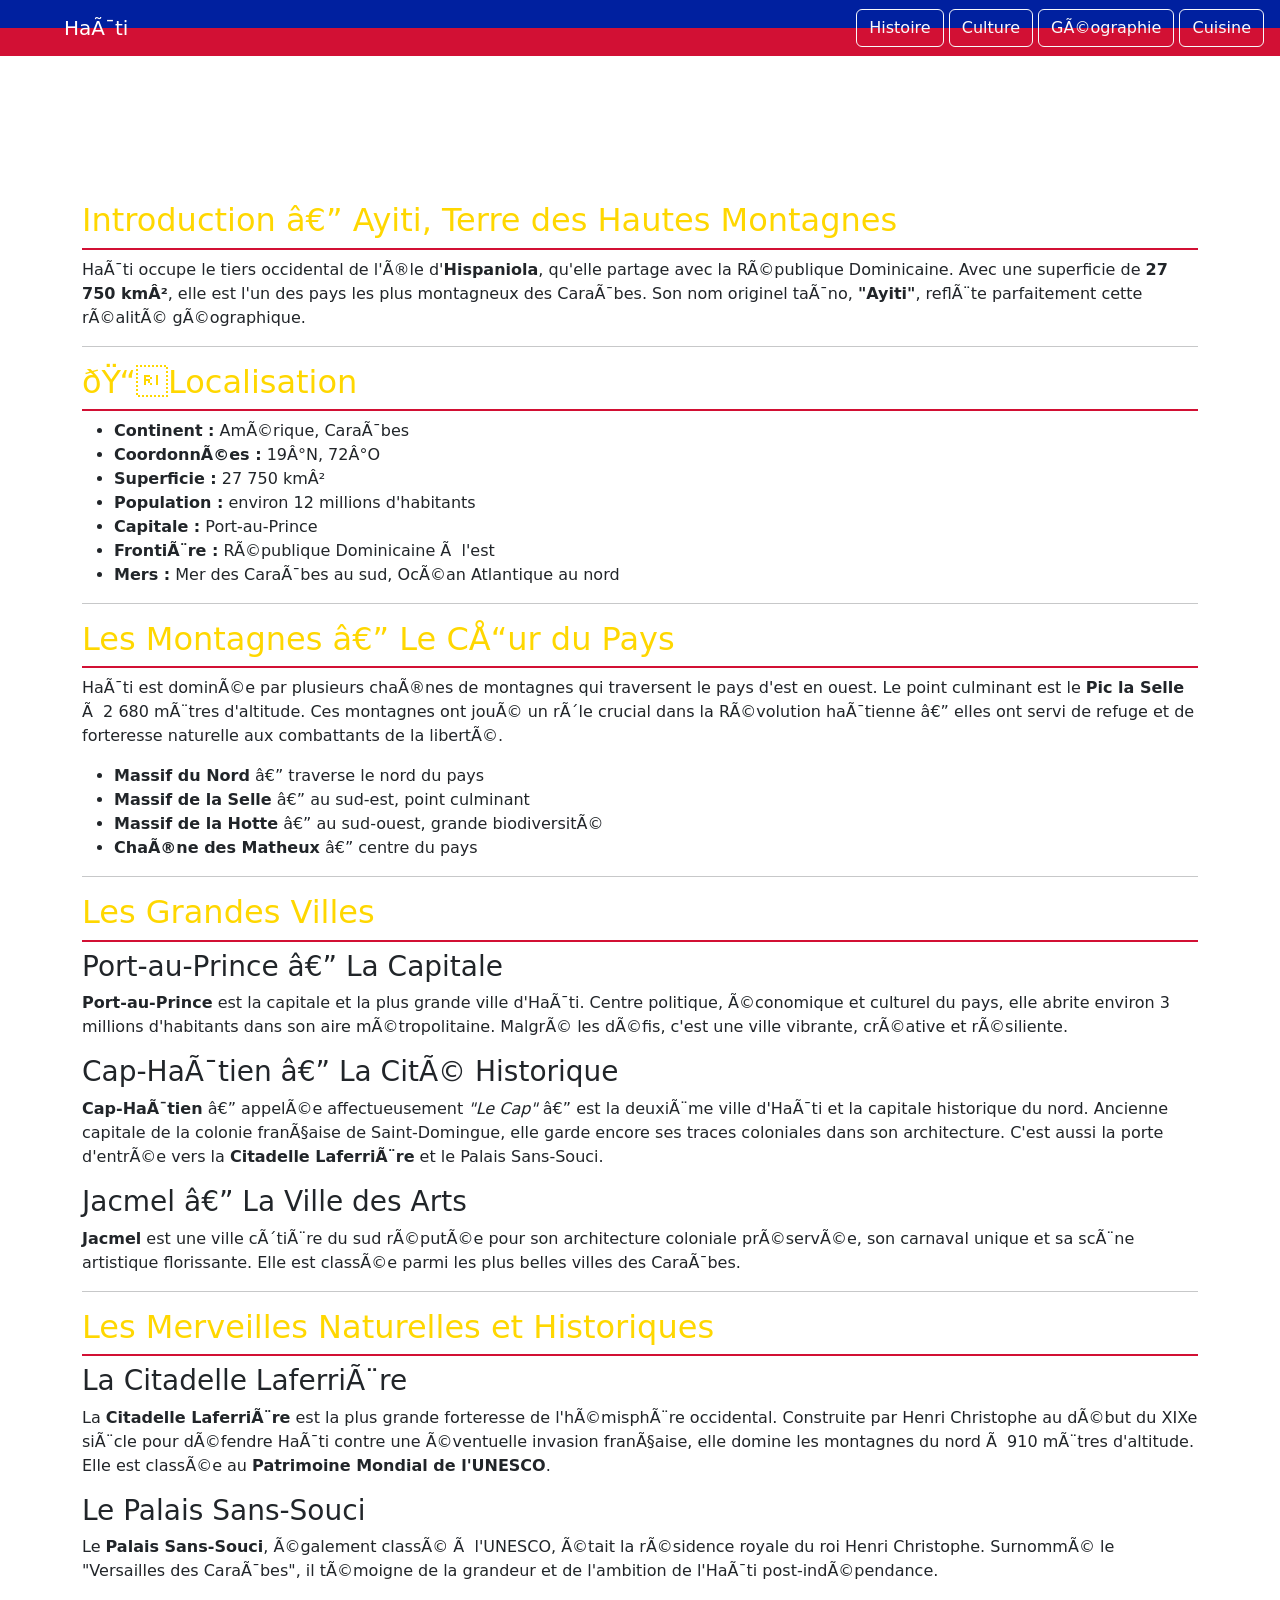
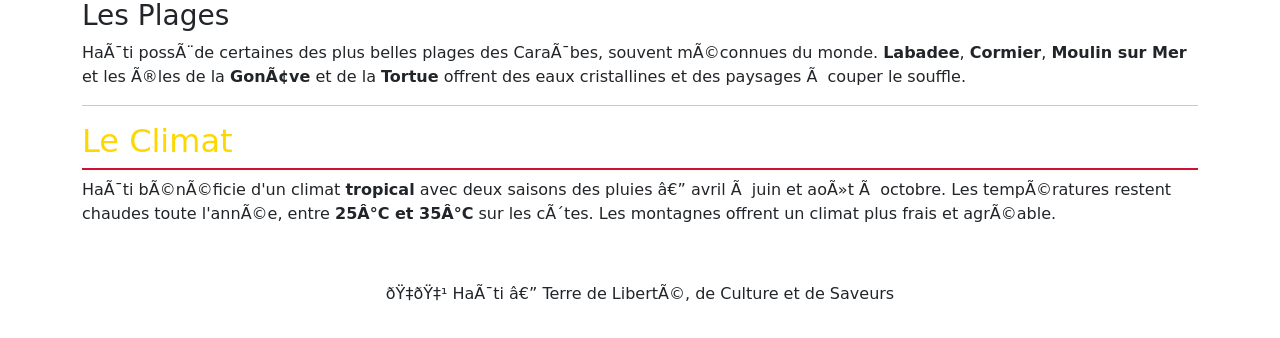
==== chimie.html @ 444a2207 "move files to root" ====
<!DOCTYPE html>
<html lang="fr">
    <head>
        <link href="https://cdn.jsdelivr.net/npm/bootstrap@5.3.8/dist/css/bootstrap.min.css" rel="stylesheet" integrity="sha384-sRIl4kxILFvY47J16cr9ZwB07vP4J8+LH7qKQnuqkuIAvNWLzeN8tE5YBujZqJLB" crossorigin="anonymous">
        <script src="https://cdn.jsdelivr.net/npm/bootstrap@5.3.8/dist/js/bootstrap.bundle.min.js" integrity="sha384-FKyoEForCGlyvwx9Hj09JcYn3nv7wiPVlz7YYwJrWVcXK/BmnVDxM+D2scQbITxI" crossorigin="anonymous"></script>
        <link href="styles.css" rel="stylesheet">
        <title>Haïti — Géographie</title>
    </head>
    <body>

        <!-- Navbar -->
        <nav class="navbar navbar-dark bg-dark px-3">
            <a class="navbar-brand d-flex align-items-center gap-2" href="index.html">
                <div class="drapeau"></div>
                Haïti
            </a>
            <div>
                <a class="btn btn-outline-light mr-2" href="index.html">Histoire</a>
                <a class="btn btn-outline-light mr-2" href="culture.html">Culture</a>
                <a class="btn btn-outline-light mr-2" href="geographie.html">Géographie</a>
                <a class="btn btn-outline-light" href="cuisine.html">Cuisine</a>
            </div>
        </nav>

        <!-- Header -->
        <div class="jumbotron text-center text-white mb-0">
            <h1 class="display-4">🗺️ Géographie d'Haïti</h1>
            <p class="lead">Terre des hautes montagnes, des plages et des merveilles naturelles</p>
        </div>

        <div class="container py-4">

            <!-- Introduction -->
            <h2>Introduction — Ayiti, Terre des Hautes Montagnes</h2>
            <p>Haïti occupe le tiers occidental de l'île d'<strong>Hispaniola</strong>, qu'elle partage avec la République Dominicaine. Avec une superficie de <strong>27 750 km²</strong>, elle est l'un des pays les plus montagneux des Caraïbes. Son nom originel taïno, <strong data-bs-toggle="tooltip" data-bs-placement="top" title="Nom taïno signifiant terre des hautes montagnes">"Ayiti"</strong>, reflète parfaitement cette réalité géographique.</p>
            <hr>

            <!-- Localisation -->
            <h2>📍Localisation</h2>
            <ul>
                <li><strong>Continent :</strong> Amérique, Caraïbes</li>
                <li><strong>Coordonnées :</strong> 19°N, 72°O</li>
                <li><strong>Superficie :</strong> 27 750 km²</li>
                <li><strong>Population :</strong> environ 12 millions d'habitants</li>
                <li><strong>Capitale :</strong> Port-au-Prince</li>
                <li><strong>Frontière :</strong> République Dominicaine à l'est</li>
                <li><strong>Mers :</strong> Mer des Caraïbes au sud, Océan Atlantique au nord</li>
            </ul>
            <hr>

            <!-- Montagnes -->
            <h2>Les Montagnes — Le Cœur du Pays</h2>
            <p>Haïti est dominée par plusieurs chaînes de montagnes qui traversent le pays d'est en ouest. Le point culminant est le <strong data-bs-toggle="tooltip" data-bs-placement="top" title="Point culminant d'Haïti à 2 680 mètres d'altitude">Pic la Selle</strong> à 2 680 mètres d'altitude. Ces montagnes ont joué un rôle crucial dans la Révolution haïtienne — elles ont servi de refuge et de forteresse naturelle aux combattants de la liberté.</p>

            <ul>
                <li><strong>Massif du Nord</strong> — traverse le nord du pays</li>
                <li><strong>Massif de la Selle</strong> — au sud-est, point culminant</li>
                <li><strong>Massif de la Hotte</strong> — au sud-ouest, grande biodiversité</li>
                <li><strong>Chaîne des Matheux</strong> — centre du pays</li>
            </ul>
            <hr>

            <!-- Villes -->
            <h2>Les Grandes Villes</h2>

            <h3>Port-au-Prince — La Capitale</h3>
            <p><strong>Port-au-Prince</strong> est la capitale et la plus grande ville d'Haïti. Centre politique, économique et culturel du pays, elle abrite environ 3 millions d'habitants dans son aire métropolitaine. Malgré les défis, c'est une ville vibrante, créative et résiliente.</p>

            <h3>Cap-Haïtien — La Cité Historique</h3>
            <p><strong>Cap-Haïtien</strong> — appelée affectueusement <em>"Le Cap"</em> — est la deuxième ville d'Haïti et la capitale historique du nord. Ancienne capitale de la colonie française de Saint-Domingue, elle garde encore ses traces coloniales dans son architecture. C'est aussi la porte d'entrée vers la <strong>Citadelle Laferrière</strong> et le Palais Sans-Souci.</p>

            <h3>Jacmel — La Ville des Arts</h3>
            <p><strong>Jacmel</strong> est une ville côtière du sud réputée pour son architecture coloniale préservée, son carnaval unique et sa scène artistique florissante. Elle est classée parmi les plus belles villes des Caraïbes.</p>
            <hr>

            <!-- Merveilles -->
            <h2>Les Merveilles Naturelles et Historiques</h2>

            <h3>La Citadelle Laferrière</h3>
            <p>La <strong>Citadelle Laferrière</strong> est la plus grande forteresse de l'hémisphère occidental. Construite par Henri Christophe au début du XIXe siècle pour défendre Haïti contre une éventuelle invasion française, elle domine les montagnes du nord à 910 mètres d'altitude. Elle est classée au <strong>Patrimoine Mondial de l'UNESCO</strong>.</p>

            <h3>Le Palais Sans-Souci</h3>
            <p>Le <strong>Palais Sans-Souci</strong>, également classé à l'UNESCO, était la résidence royale du roi Henri Christophe. Surnommé le "Versailles des Caraïbes", il témoigne de la grandeur et de l'ambition de l'Haïti post-indépendance.</p>

            <h3>Les Plages</h3>
            <p>Haïti possède certaines des plus belles plages des Caraïbes, souvent méconnues du monde. <strong>Labadee</strong>, <strong>Cormier</strong>, <strong>Moulin sur Mer</strong> et les îles de la <strong>Gonâve</strong> et de la <strong>Tortue</strong> offrent des eaux cristallines et des paysages à couper le souffle.</p>
            <hr>

            <!-- Climat -->
            <h2> Le Climat</h2>
            <p>Haïti bénéficie d'un climat <strong>tropical</strong> avec deux saisons des pluies — avril à juin et août à octobre. Les températures restent chaudes toute l'année, entre <strong>25°C et 35°C</strong> sur les côtes. Les montagnes offrent un climat plus frais et agréable.</p>

        </div>

        <!-- Footer -->
        <footer class="text-center py-3">
            <p>🇭🇹 Haïti — Terre de Liberté, de Culture et de Saveurs</p>
        </footer>

        <script>
            var tooltips = document.querySelectorAll('[data-bs-toggle="tooltip"]');
            tooltips.forEach(function(el) {
                new bootstrap.Tooltip(el);
            });
        </script>

    </body>
</html>
---- styles.css ----
.drapeau {
    width: 40px;
    height: 25px;
    background: linear-gradient(
        to bottom,
        #00209F 50%,
        #D21034 50%
    );
    border-radius: 3px;
}
nav.navbar {
    background: linear-gradient(
        to bottom,
        #00209F 50%,
        #D21034 50%
    ) !important;
}


h2 {
    border-bottom: 2px solid #D21034;
    padding-bottom: 8px;
    color: #ffd700;
}
.card {
    background-color: rgba(255, 255, 255, 0.05);
    color: white;
    transition: transform 0.3s;
}

.card:hover {
    transform: translateY(-5px);
    border-color: #ffd700 !important;
}

.card-title {
    color: #ffd700;
}

.card-hero {
    position: relative;
    overflow: hidden;
    min-height: 220px;
    border-radius: 10px;
    background-size: cover;
    background-position: center top;
    border: 2px solid #D21034;
}

.card-overlay {
    position: absolute;
    bottom: 0;
    width: 100%;
    padding: 15px;
    background: linear-gradient(
        to top,
        rgba(0,0,0,0.9) 0%,
        transparent 100%
    );
    color: white;
}

.card-overlay h5 {
    color: #ffd700;
    font-weight: bold;
}

.card-hero:hover {
    transform: translateY(-5px);
    transition: transform 0.3s;
    border-color: #ffd700;
}
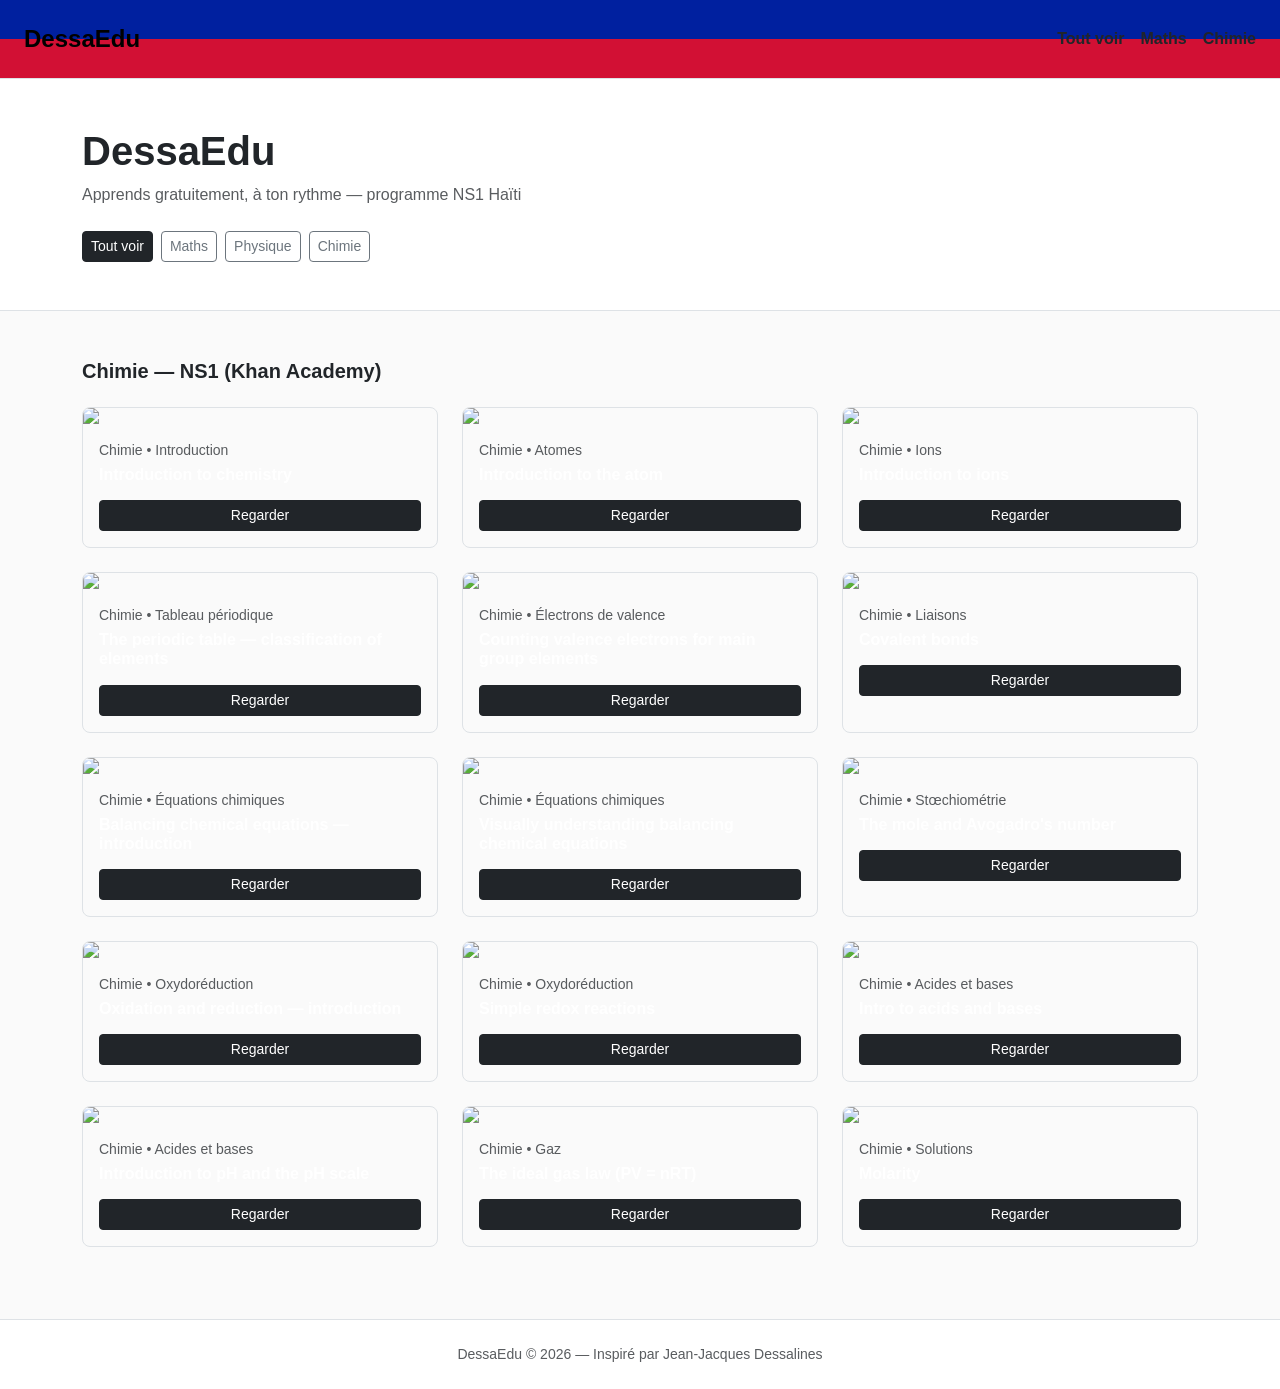
==== commit c2810ae4: "DessaEdu first commit" ====
--- a/chimie.html
+++ b/chimie.html
@@ -1,108 +1,242 @@
 <!DOCTYPE html>
 <html lang="fr">
-    <head>
-        <link href="https://cdn.jsdelivr.net/npm/bootstrap@5.3.8/dist/css/bootstrap.min.css" rel="stylesheet" integrity="sha384-sRIl4kxILFvY47J16cr9ZwB07vP4J8+LH7qKQnuqkuIAvNWLzeN8tE5YBujZqJLB" crossorigin="anonymous">
-        <script src="https://cdn.jsdelivr.net/npm/bootstrap@5.3.8/dist/js/bootstrap.bundle.min.js" integrity="sha384-FKyoEForCGlyvwx9Hj09JcYn3nv7wiPVlz7YYwJrWVcXK/BmnVDxM+D2scQbITxI" crossorigin="anonymous"></script>
-        <link href="styles.css" rel="stylesheet">
-        <title>Haïti — Géographie</title>
-    </head>
-    <body>
-
-        <!-- Navbar -->
-        <nav class="navbar navbar-dark bg-dark px-3">
-            <a class="navbar-brand d-flex align-items-center gap-2" href="index.html">
-                <div class="drapeau"></div>
-                Haïti
-            </a>
-            <div>
-                <a class="btn btn-outline-light mr-2" href="index.html">Histoire</a>
-                <a class="btn btn-outline-light mr-2" href="culture.html">Culture</a>
-                <a class="btn btn-outline-light mr-2" href="geographie.html">Géographie</a>
-                <a class="btn btn-outline-light" href="cuisine.html">Cuisine</a>
-            </div>
-        </nav>
-
-        <!-- Header -->
-        <div class="jumbotron text-center text-white mb-0">
-            <h1 class="display-4">🗺️ Géographie d'Haïti</h1>
-            <p class="lead">Terre des hautes montagnes, des plages et des merveilles naturelles</p>
+<head>
+    <meta charset="UTF-8">
+    <meta name="viewport" content="width=device-width, initial-scale=1.0">
+    <link href="https://cdn.jsdelivr.net/npm/bootstrap@5.3.8/dist/css/bootstrap.min.css" rel="stylesheet">
+    <script src="https://cdn.jsdelivr.net/npm/bootstrap@5.3.8/dist/js/bootstrap.bundle.min.js"></script>
+    <link href="styles.css" rel="stylesheet">
+    <title>DessaEdu - Chimie</title>
+</head>
+<body style="background:#fafafa; font-family: 'Segoe UI', sans-serif;">
+
+    <!-- Navbar -->
+    <nav class="navbar navbar-light bg-white border-bottom px-4 py-3">
+        <a class="navbar-brand fw-bold fs-4" href="index.html">DessaEdu</a>
+        <div class="d-flex gap-3">
+            <a href="index.html" class="text-dark text-decoration-none fw-semibold">Tout voir</a>
+            <a href="math.html" class="text-dark text-decoration-none fw-semibold">Maths</a>
+            <a href="chemistry.html" class="text-dark text-decoration-none fw-semibold">Chimie</a>
         </div>
-
-        <div class="container py-4">
-
-            <!-- Introduction -->
-            <h2>Introduction — Ayiti, Terre des Hautes Montagnes</h2>
-            <p>Haïti occupe le tiers occidental de l'île d'<strong>Hispaniola</strong>, qu'elle partage avec la République Dominicaine. Avec une superficie de <strong>27 750 km²</strong>, elle est l'un des pays les plus montagneux des Caraïbes. Son nom originel taïno, <strong data-bs-toggle="tooltip" data-bs-placement="top" title="Nom taïno signifiant terre des hautes montagnes">"Ayiti"</strong>, reflète parfaitement cette réalité géographique.</p>
-            <hr>
-
-            <!-- Localisation -->
-            <h2>📍Localisation</h2>
-            <ul>
-                <li><strong>Continent :</strong> Amérique, Caraïbes</li>
-                <li><strong>Coordonnées :</strong> 19°N, 72°O</li>
-                <li><strong>Superficie :</strong> 27 750 km²</li>
-                <li><strong>Population :</strong> environ 12 millions d'habitants</li>
-                <li><strong>Capitale :</strong> Port-au-Prince</li>
-                <li><strong>Frontière :</strong> République Dominicaine à l'est</li>
-                <li><strong>Mers :</strong> Mer des Caraïbes au sud, Océan Atlantique au nord</li>
-            </ul>
-            <hr>
-
-            <!-- Montagnes -->
-            <h2>Les Montagnes — Le Cœur du Pays</h2>
-            <p>Haïti est dominée par plusieurs chaînes de montagnes qui traversent le pays d'est en ouest. Le point culminant est le <strong data-bs-toggle="tooltip" data-bs-placement="top" title="Point culminant d'Haïti à 2 680 mètres d'altitude">Pic la Selle</strong> à 2 680 mètres d'altitude. Ces montagnes ont joué un rôle crucial dans la Révolution haïtienne — elles ont servi de refuge et de forteresse naturelle aux combattants de la liberté.</p>
-
-            <ul>
-                <li><strong>Massif du Nord</strong> — traverse le nord du pays</li>
-                <li><strong>Massif de la Selle</strong> — au sud-est, point culminant</li>
-                <li><strong>Massif de la Hotte</strong> — au sud-ouest, grande biodiversité</li>
-                <li><strong>Chaîne des Matheux</strong> — centre du pays</li>
-            </ul>
-            <hr>
-
-            <!-- Villes -->
-            <h2>Les Grandes Villes</h2>
-
-            <h3>Port-au-Prince — La Capitale</h3>
-            <p><strong>Port-au-Prince</strong> est la capitale et la plus grande ville d'Haïti. Centre politique, économique et culturel du pays, elle abrite environ 3 millions d'habitants dans son aire métropolitaine. Malgré les défis, c'est une ville vibrante, créative et résiliente.</p>
-
-            <h3>Cap-Haïtien — La Cité Historique</h3>
-            <p><strong>Cap-Haïtien</strong> — appelée affectueusement <em>"Le Cap"</em> — est la deuxième ville d'Haïti et la capitale historique du nord. Ancienne capitale de la colonie française de Saint-Domingue, elle garde encore ses traces coloniales dans son architecture. C'est aussi la porte d'entrée vers la <strong>Citadelle Laferrière</strong> et le Palais Sans-Souci.</p>
-
-            <h3>Jacmel — La Ville des Arts</h3>
-            <p><strong>Jacmel</strong> est une ville côtière du sud réputée pour son architecture coloniale préservée, son carnaval unique et sa scène artistique florissante. Elle est classée parmi les plus belles villes des Caraïbes.</p>
-            <hr>
-
-            <!-- Merveilles -->
-            <h2>Les Merveilles Naturelles et Historiques</h2>
-
-            <h3>La Citadelle Laferrière</h3>
-            <p>La <strong>Citadelle Laferrière</strong> est la plus grande forteresse de l'hémisphère occidental. Construite par Henri Christophe au début du XIXe siècle pour défendre Haïti contre une éventuelle invasion française, elle domine les montagnes du nord à 910 mètres d'altitude. Elle est classée au <strong>Patrimoine Mondial de l'UNESCO</strong>.</p>
-
-            <h3>Le Palais Sans-Souci</h3>
-            <p>Le <strong>Palais Sans-Souci</strong>, également classé à l'UNESCO, était la résidence royale du roi Henri Christophe. Surnommé le "Versailles des Caraïbes", il témoigne de la grandeur et de l'ambition de l'Haïti post-indépendance.</p>
-
-            <h3>Les Plages</h3>
-            <p>Haïti possède certaines des plus belles plages des Caraïbes, souvent méconnues du monde. <strong>Labadee</strong>, <strong>Cormier</strong>, <strong>Moulin sur Mer</strong> et les îles de la <strong>Gonâve</strong> et de la <strong>Tortue</strong> offrent des eaux cristallines et des paysages à couper le souffle.</p>
-            <hr>
-
-            <!-- Climat -->
-            <h2> Le Climat</h2>
-            <p>Haïti bénéficie d'un climat <strong>tropical</strong> avec deux saisons des pluies — avril à juin et août à octobre. Les températures restent chaudes toute l'année, entre <strong>25°C et 35°C</strong> sur les côtes. Les montagnes offrent un climat plus frais et agréable.</p>
-
+    </nav>
+
+    <!-- Hero -->
+    <div class="border-bottom bg-white px-4 py-5">
+        <div class="container">
+            <h1 class="fw-bold mb-2">DessaEdu</h1>
+            <p class="text-muted mb-4">Apprends gratuitement, à ton rythme — programme NS1 Haïti</p>
+            <div class="d-flex gap-2 flex-wrap">
+                <button onclick="filtrer('tous')" class="btn btn-dark btn-sm">Tout voir</button>
+                <button onclick="filtrer('maths')" class="btn btn-outline-secondary btn-sm">Maths</button>
+                <button onclick="filtrer('physique')" class="btn btn-outline-secondary btn-sm">Physique</button>
+                <button onclick="filtrer('chimie')" class="btn btn-outline-secondary btn-sm">Chimie</button>
+            </div>
         </div>
-
-        <!-- Footer -->
-        <footer class="text-center py-3">
-            <p>🇭🇹 Haïti — Terre de Liberté, de Culture et de Saveurs</p>
-        </footer>
-
-        <script>
-            var tooltips = document.querySelectorAll('[data-bs-toggle="tooltip"]');
-            tooltips.forEach(function(el) {
-                new bootstrap.Tooltip(el);
+    </div>
+
+    <!-- Grille vidéos -->
+    <!-- SECTION CHIMIE — 15 vidéos Khan Academy (anglais) -->
+    <div class="container my-5">
+        <h5 class="fw-bold mb-4" id="titre-section">Chimie — NS1 (Khan Academy)</h5>
+        <div class="row" id="grille-videos">
+
+            <div class="col-md-4 mb-4 video-card" data-matiere="chimie">
+                <div class="card border h-100" style="border-radius:8px;">
+                    <img src="https://img.youtube.com/vi/Rd4a1X3B61w/hqdefault.jpg" class="card-img-top" style="border-radius:8px 8px 0 0;">
+                    <div class="card-body">
+                        <p class="text-muted small mb-1">Chimie • Introduction</p>
+                        <h6 class="fw-bold">Introduction to chemistry</h6>
+                        <a href="https://www.youtube.com/watch?v=Rd4a1X3B61w" target="_blank" class="btn btn-dark btn-sm mt-2 w-100">Regarder</a>
+                    </div>
+                </div>
+            </div>
+
+            <div class="col-md-4 mb-4 video-card" data-matiere="chimie">
+                <div class="card border h-100" style="border-radius:8px;">
+                    <img src="https://img.youtube.com/vi/1xSQlwWGT8M/hqdefault.jpg" class="card-img-top" style="border-radius:8px 8px 0 0;">
+                    <div class="card-body">
+                        <p class="text-muted small mb-1">Chimie • Atomes</p>
+                        <h6 class="fw-bold">Introduction to the atom</h6>
+                        <a href="https://www.youtube.com/watch?v=1xSQlwWGT8M" target="_blank" class="btn btn-dark btn-sm mt-2 w-100">Regarder</a>
+                    </div>
+                </div>
+            </div>
+
+            <div class="col-md-4 mb-4 video-card" data-matiere="chimie">
+                <div class="card border h-100" style="border-radius:8px;">
+                    <img src="https://img.youtube.com/vi/zTUnjPALX_U/hqdefault.jpg" class="card-img-top" style="border-radius:8px 8px 0 0;">
+                    <div class="card-body">
+                        <p class="text-muted small mb-1">Chimie • Ions</p>
+                        <h6 class="fw-bold">Introduction to ions</h6>
+                        <a href="https://www.youtube.com/watch?v=zTUnjPALX_U" target="_blank" class="btn btn-dark btn-sm mt-2 w-100">Regarder</a>
+                    </div>
+                </div>
+            </div>
+
+            <div class="col-md-4 mb-4 video-card" data-matiere="chimie">
+                <div class="card border h-100" style="border-radius:8px;">
+                    <img src="https://img.youtube.com/vi/t_f8bB1kf6M/hqdefault.jpg" class="card-img-top" style="border-radius:8px 8px 0 0;">
+                    <div class="card-body">
+                        <p class="text-muted small mb-1">Chimie • Tableau périodique</p>
+                        <h6 class="fw-bold">The periodic table — classification of elements</h6>
+                        <a href="https://www.youtube.com/watch?v=t_f8bB1kf6M" target="_blank" class="btn btn-dark btn-sm mt-2 w-100">Regarder</a>
+                    </div>
+                </div>
+            </div>
+
+            <div class="col-md-4 mb-4 video-card" data-matiere="chimie">
+                <div class="card border h-100" style="border-radius:8px;">
+                    <img src="https://img.youtube.com/vi/akm5H2JsccI/hqdefault.jpg" class="card-img-top" style="border-radius:8px 8px 0 0;">
+                    <div class="card-body">
+                        <p class="text-muted small mb-1">Chimie • Électrons de valence</p>
+                        <h6 class="fw-bold">Counting valence electrons for main group elements</h6>
+                        <a href="https://www.youtube.com/watch?v=akm5H2JsccI" target="_blank" class="btn btn-dark btn-sm mt-2 w-100">Regarder</a>
+                    </div>
+                </div>
+            </div>
+
+            <div class="col-md-4 mb-4 video-card" data-matiere="chimie">
+                <div class="card border h-100" style="border-radius:8px;">
+                    <img src="https://img.youtube.com/vi/kS5iU4v0QZk/hqdefault.jpg" class="card-img-top" style="border-radius:8px 8px 0 0;">
+                    <div class="card-body">
+                        <p class="text-muted small mb-1">Chimie • Liaisons</p>
+                        <h6 class="fw-bold">Covalent bonds</h6>
+                        <a href="https://www.youtube.com/watch?v=kS5iU4v0QZk" target="_blank" class="btn btn-dark btn-sm mt-2 w-100">Regarder</a>
+                    </div>
+                </div>
+            </div>
+
+            <div class="col-md-4 mb-4 video-card" data-matiere="chimie">
+                <div class="card border h-100" style="border-radius:8px;">
+                    <img src="https://img.youtube.com/vi/TUuABq95BBM/hqdefault.jpg" class="card-img-top" style="border-radius:8px 8px 0 0;">
+                    <div class="card-body">
+                        <p class="text-muted small mb-1">Chimie • Équations chimiques</p>
+                        <h6 class="fw-bold">Balancing chemical equations — introduction</h6>
+                        <a href="https://www.youtube.com/watch?v=TUuABq95BBM" target="_blank" class="btn btn-dark btn-sm mt-2 w-100">Regarder</a>
+                    </div>
+                </div>
+            </div>
+
+            <div class="col-md-4 mb-4 video-card" data-matiere="chimie">
+                <div class="card border h-100" style="border-radius:8px;">
+                    <img src="https://img.youtube.com/vi/HbIdp5DURJA/hqdefault.jpg" class="card-img-top" style="border-radius:8px 8px 0 0;">
+                    <div class="card-body">
+                        <p class="text-muted small mb-1">Chimie • Équations chimiques</p>
+                        <h6 class="fw-bold">Visually understanding balancing chemical equations</h6>
+                        <a href="https://www.youtube.com/watch?v=HbIdp5DURJA" target="_blank" class="btn btn-dark btn-sm mt-2 w-100">Regarder</a>
+                    </div>
+                </div>
+            </div>
+
+            <div class="col-md-4 mb-4 video-card" data-matiere="chimie">
+                <div class="card border h-100" style="border-radius:8px;">
+                    <img src="https://img.youtube.com/vi/_Su9Fij7TMQ/hqdefault.jpg" class="card-img-top" style="border-radius:8px 8px 0 0;">
+                    <div class="card-body">
+                        <p class="text-muted small mb-1">Chimie • Stœchiométrie</p>
+                        <h6 class="fw-bold">The mole and Avogadro's number</h6>
+                        <a href="https://www.youtube.com/watch?v=_Su9Fij7TMQ" target="_blank" class="btn btn-dark btn-sm mt-2 w-100">Regarder</a>
+                    </div>
+                </div>
+            </div>
+
+            <div class="col-md-4 mb-4 video-card" data-matiere="chimie">
+                <div class="card border h-100" style="border-radius:8px;">
+                    <img src="https://img.youtube.com/vi/DvYs1HILq1g/hqdefault.jpg" class="card-img-top" style="border-radius:8px 8px 0 0;">
+                    <div class="card-body">
+                        <p class="text-muted small mb-1">Chimie • Oxydoréduction</p>
+                        <h6 class="fw-bold">Oxidation and reduction — introduction</h6>
+                        <a href="https://www.youtube.com/watch?v=DvYs1HILq1g" target="_blank" class="btn btn-dark btn-sm mt-2 w-100">Regarder</a>
+                    </div>
+                </div>
+            </div>
+
+            <div class="col-md-4 mb-4 video-card" data-matiere="chimie">
+                <div class="card border h-100" style="border-radius:8px;">
+                    <img src="https://img.youtube.com/vi/JH4tn5dyXyE/hqdefault.jpg" class="card-img-top" style="border-radius:8px 8px 0 0;">
+                    <div class="card-body">
+                        <p class="text-muted small mb-1">Chimie • Oxydoréduction</p>
+                        <h6 class="fw-bold">Simple redox reactions</h6>
+                        <a href="https://www.youtube.com/watch?v=JH4tn5dyXyE" target="_blank" class="btn btn-dark btn-sm mt-2 w-100">Regarder</a>
+                    </div>
+                </div>
+            </div>
+
+            <div class="col-md-4 mb-4 video-card" data-matiere="chimie">
+                <div class="card border h-100" style="border-radius:8px;">
+                    <img src="https://img.youtube.com/vi/ja7p_tzTTEA/hqdefault.jpg" class="card-img-top" style="border-radius:8px 8px 0 0;">
+                    <div class="card-body">
+                        <p class="text-muted small mb-1">Chimie • Acides et bases</p>
+                        <h6 class="fw-bold">Intro to acids and bases</h6>
+                        <a href="https://www.youtube.com/watch?v=ja7p_tzTTEA" target="_blank" class="btn btn-dark btn-sm mt-2 w-100">Regarder</a>
+                    </div>
+                </div>
+            </div>
+
+            <div class="col-md-4 mb-4 video-card" data-matiere="chimie">
+                <div class="card border h-100" style="border-radius:8px;">
+                    <img src="https://img.youtube.com/vi/gjKmQ501sAg/hqdefault.jpg" class="card-img-top" style="border-radius:8px 8px 0 0;">
+                    <div class="card-body">
+                        <p class="text-muted small mb-1">Chimie • Acides et bases</p>
+                        <h6 class="fw-bold">Introduction to pH and the pH scale</h6>
+                        <a href="https://www.youtube.com/watch?v=gjKmQ501sAg" target="_blank" class="btn btn-dark btn-sm mt-2 w-100">Regarder</a>
+                    </div>
+                </div>
+            </div>
+
+            <div class="col-md-4 mb-4 video-card" data-matiere="chimie">
+                <div class="card border h-100" style="border-radius:8px;">
+                    <img src="https://img.youtube.com/vi/qObcdZj8YTM/hqdefault.jpg" class="card-img-top" style="border-radius:8px 8px 0 0;">
+                    <div class="card-body">
+                        <p class="text-muted small mb-1">Chimie • Gaz</p>
+                        <h6 class="fw-bold">The ideal gas law (PV = nRT)</h6>
+                        <a href="https://www.youtube.com/watch?v=qObcdZj8YTM" target="_blank" class="btn btn-dark btn-sm mt-2 w-100">Regarder</a>
+                    </div>
+                </div>
+            </div>
+
+            <div class="col-md-4 mb-4 video-card" data-matiere="chimie">
+                <div class="card border h-100" style="border-radius:8px;">
+                    <img src="https://img.youtube.com/vi/L-Uhyjt8t10/hqdefault.jpg" class="card-img-top" style="border-radius:8px 8px 0 0;">
+                    <div class="card-body">
+                        <p class="text-muted small mb-1">Chimie • Solutions</p>
+                        <h6 class="fw-bold">Molarity</h6>
+                        <a href="https://www.youtube.com/watch?v=L-Uhyjt8t10" target="_blank" class="btn btn-dark btn-sm mt-2 w-100">Regarder</a>
+                    </div>
+                </div>
+            </div>
+
+        </div>
+    </div>
+
+    <!-- Footer -->
+    <footer class="border-top bg-white text-center py-4">
+        <p class="text-muted small mb-0">DessaEdu &copy; 2026 — Inspiré par Jean-Jacques Dessalines</p>
+    </footer>
+
+    <script>
+        function filtrer(matiere) {
+            const cards = document.querySelectorAll('.video-card');
+            const titre = document.getElementById('titre-section');
+            const noms = {
+                'tous': 'Toutes les leçons',
+                'maths': 'Mathématiques',
+                'physique': 'Physique',
+                'chimie': 'Chimie',
+                'francais': 'Français',
+                'histoire': 'Histoire'
+            };
+            if (titre) {
+                titre.textContent = noms[matiere] || 'Toutes les leçons';
+            }
+            cards.forEach(function(card) {
+                if (matiere === 'tous' || card.dataset.matiere === matiere) {
+                    card.style.display = 'block';
+                } else {
+                    card.style.display = 'none';
+                }
             });
-        </script>
-
-    </body>
-</html>
+        }
+    </script>
+
+</body>
+</html>
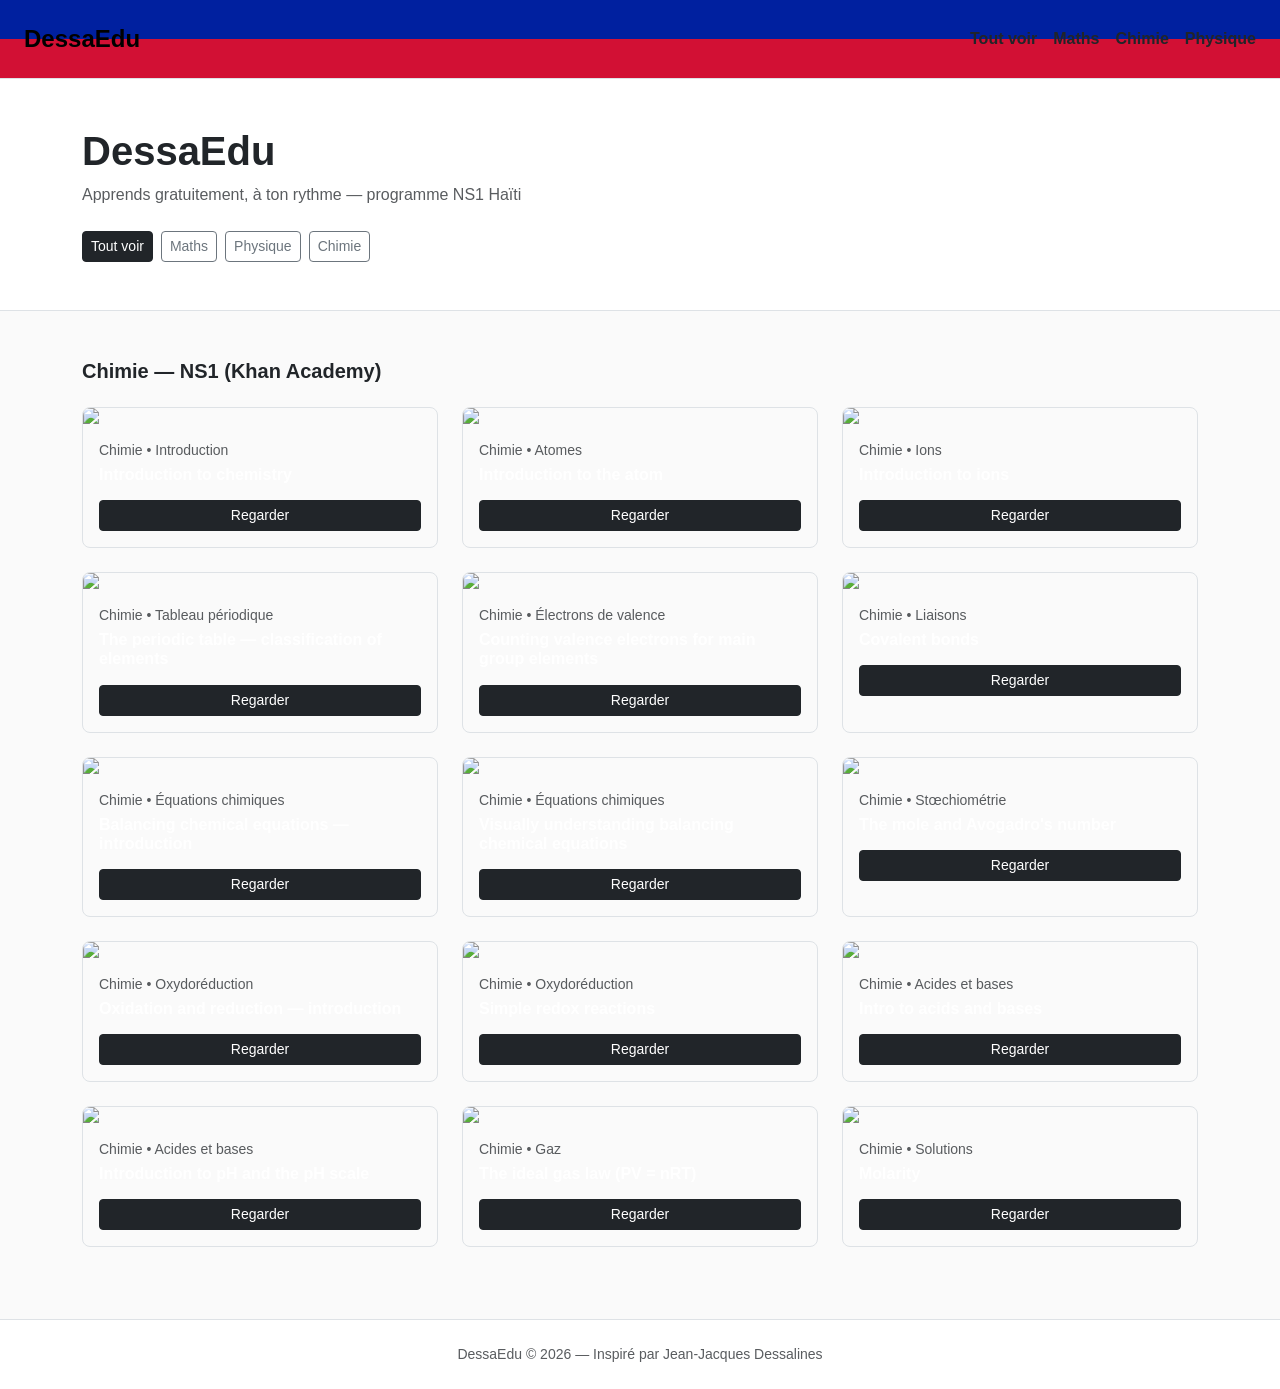
==== commit 6d19a7bd: "DessaEdu first commit" ====
--- a/chimie.html
+++ b/chimie.html
@@ -16,7 +16,8 @@
         <div class="d-flex gap-3">
             <a href="index.html" class="text-dark text-decoration-none fw-semibold">Tout voir</a>
             <a href="math.html" class="text-dark text-decoration-none fw-semibold">Maths</a>
-            <a href="chemistry.html" class="text-dark text-decoration-none fw-semibold">Chimie</a>
+            <a href="chimie.html" class="text-dark text-decoration-none fw-semibold">Chimie</a>
+            <a href="physics.html" class="text-dark text-decoration-none fw-semibold">Physique</a>
         </div>
     </nav>
 
@@ -26,10 +27,10 @@
             <h1 class="fw-bold mb-2">DessaEdu</h1>
             <p class="text-muted mb-4">Apprends gratuitement, à ton rythme — programme NS1 Haïti</p>
             <div class="d-flex gap-2 flex-wrap">
-                <button onclick="filtrer('tous')" class="btn btn-dark btn-sm">Tout voir</button>
-                <button onclick="filtrer('maths')" class="btn btn-outline-secondary btn-sm">Maths</button>
-                <button onclick="filtrer('physique')" class="btn btn-outline-secondary btn-sm">Physique</button>
-                <button onclick="filtrer('chimie')" class="btn btn-outline-secondary btn-sm">Chimie</button>
+                <a href="index.html" class="btn btn-dark btn-sm">Tout voir</a>
+                <a href="math.html" class="btn btn-outline-secondary btn-sm">Maths</a>
+                <a href="physics.html" class="btn btn-outline-secondary btn-sm">Physique</a>
+                <a href="chimie.html" class="btn btn-outline-secondary btn-sm">Chimie</a>
             </div>
         </div>
     </div>
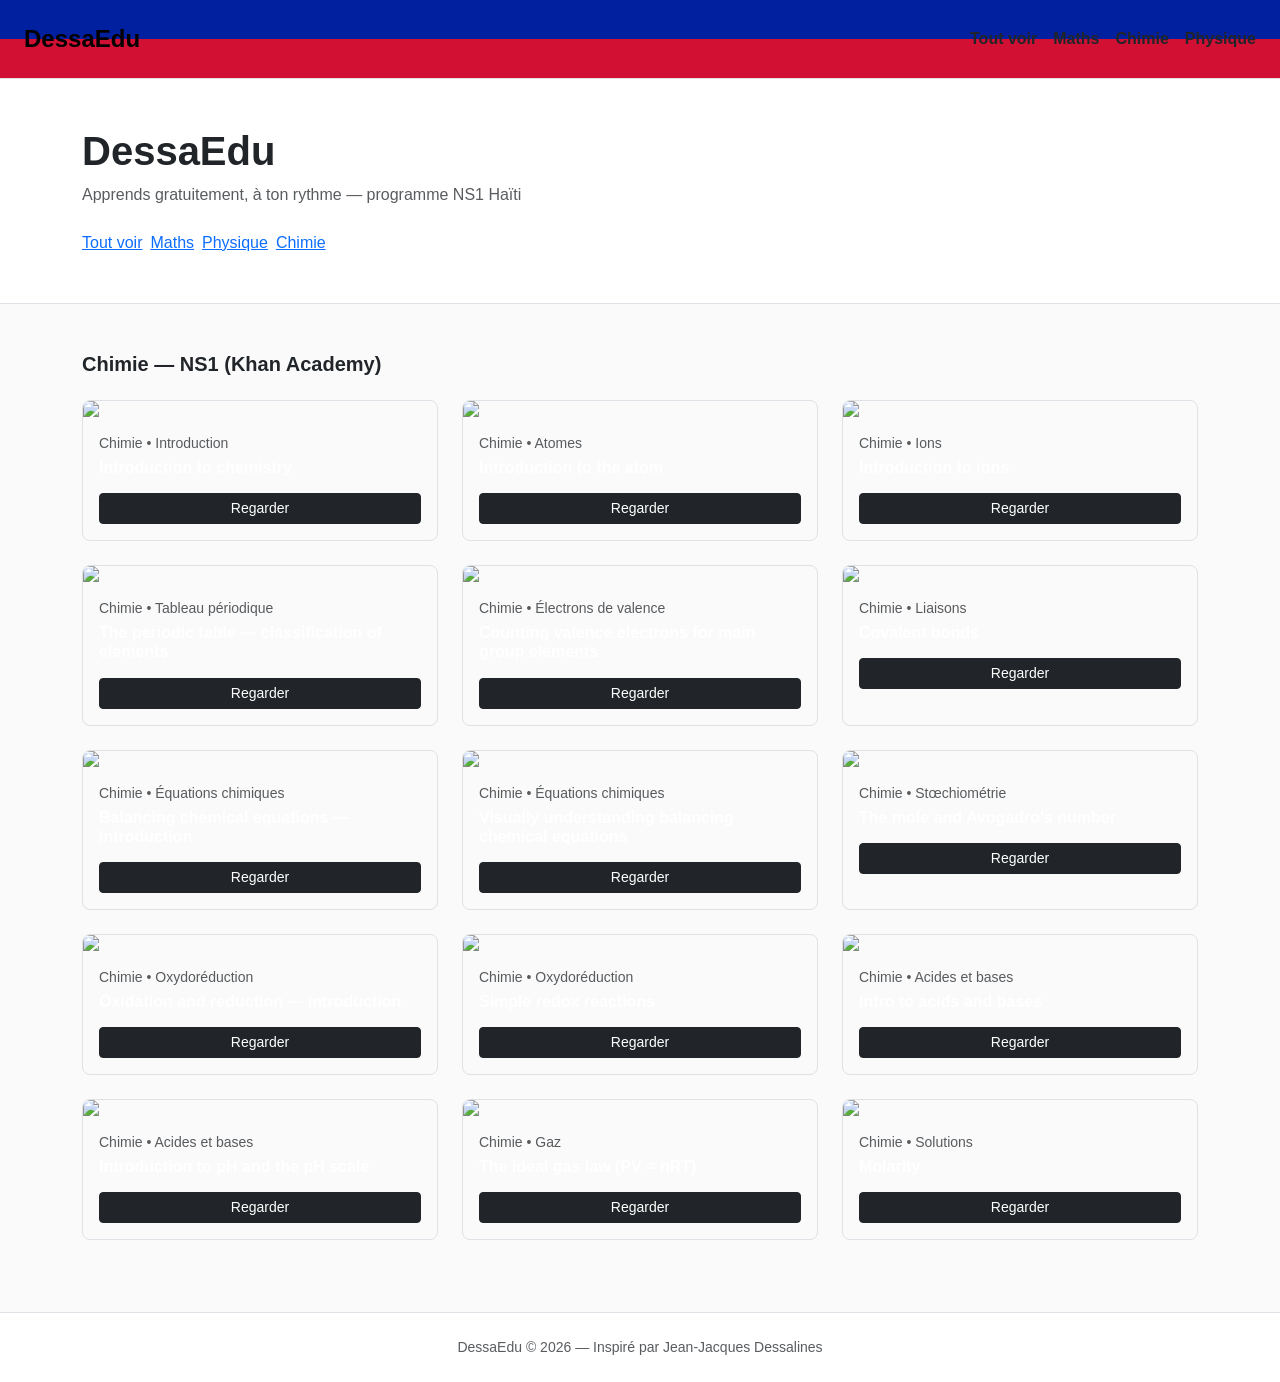
==== commit 9997ec0c: "DessaEdu first commit" ====
--- a/chimie.html
+++ b/chimie.html
@@ -27,10 +27,10 @@
             <h1 class="fw-bold mb-2">DessaEdu</h1>
             <p class="text-muted mb-4">Apprends gratuitement, à ton rythme — programme NS1 Haïti</p>
             <div class="d-flex gap-2 flex-wrap">
-                <a href="index.html" class="btn btn-dark btn-sm">Tout voir</a>
-                <a href="math.html" class="btn btn-outline-secondary btn-sm">Maths</a>
-                <a href="physics.html" class="btn btn-outline-secondary btn-sm">Physique</a>
-                <a href="chimie.html" class="btn btn-outline-secondary btn-sm">Chimie</a>
+                <a href="index.html" class="section-title">Tout voir</a>
+                <a href="math.html" class="section-title">Maths</a>
+                <a href="physics.html" class="section-title">Physique</a>
+                <a href="chimie.html" class="section-title">Chimie</a>
             </div>
         </div>
     </div>
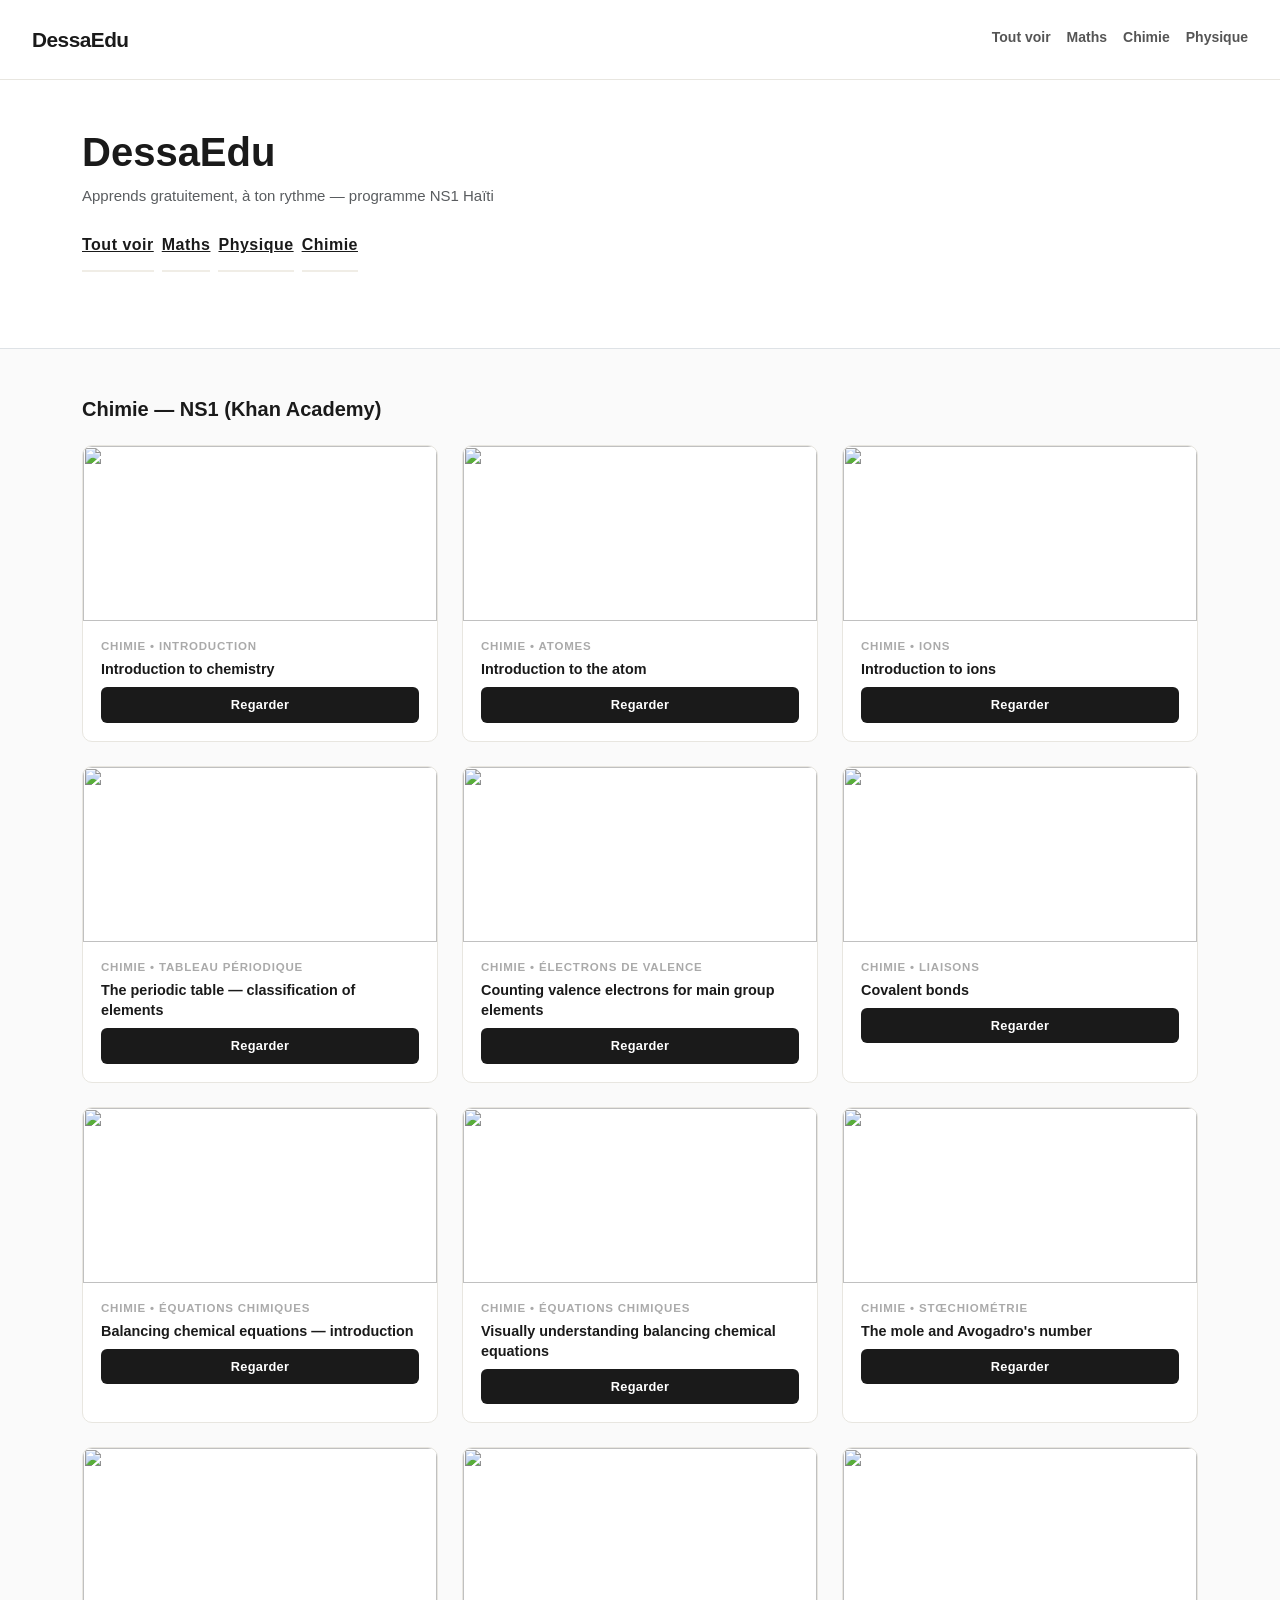
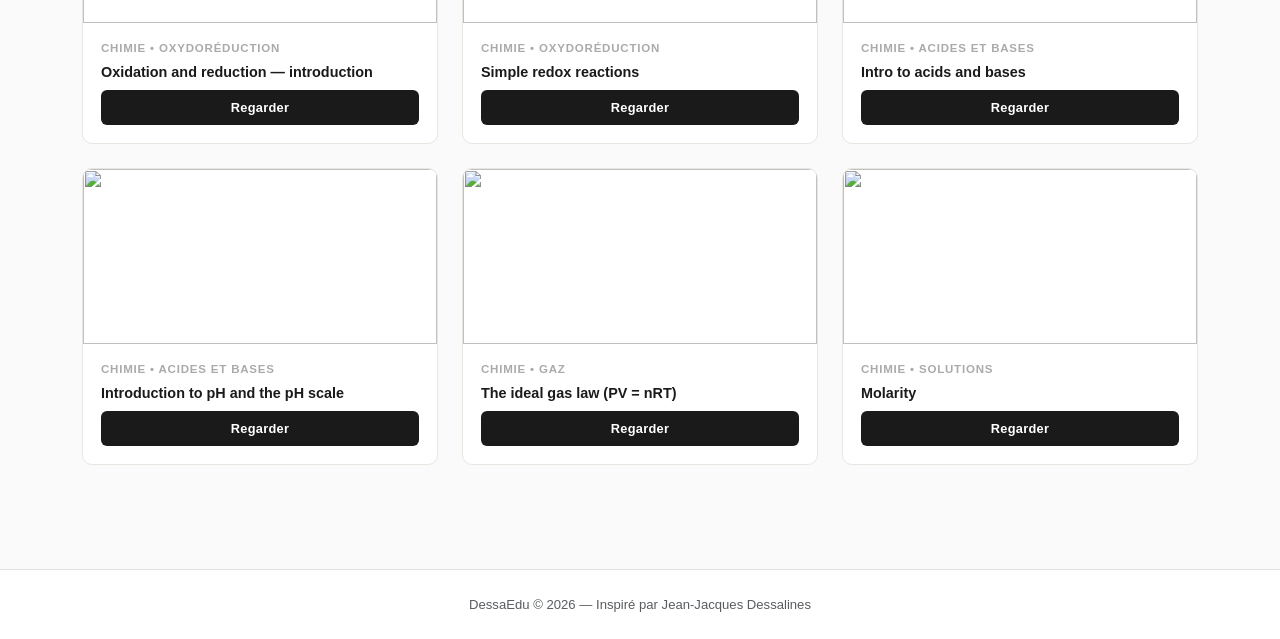
==== commit d47c6844: "DessaEdu first commit" ====
--- a/chimie.html
+++ b/chimie.html
@@ -6,7 +6,7 @@
     <link href="https://cdn.jsdelivr.net/npm/bootstrap@5.3.8/dist/css/bootstrap.min.css" rel="stylesheet">
     <script src="https://cdn.jsdelivr.net/npm/bootstrap@5.3.8/dist/js/bootstrap.bundle.min.js"></script>
     <link href="styles.css" rel="stylesheet">
-    <title>DessaEdu - Chimie</title>
+    <title>Dessa-Edu - Chimie</title>
 </head>
 <body style="background:#fafafa; font-family: 'Segoe UI', sans-serif;">
 
--- a/styles.css
+++ b/styles.css
@@ -1,72 +1,341 @@
-.drapeau {
-    width: 40px;
-    height: 25px;
-    background: linear-gradient(
-        to bottom,
-        #00209F 50%,
-        #D21034 50%
-    );
-    border-radius: 3px;
-}
-nav.navbar {
-    background: linear-gradient(
-        to bottom,
-        #00209F 50%,
-        #D21034 50%
-    ) !important;
-}
-
-
-h2 {
-    border-bottom: 2px solid #D21034;
-    padding-bottom: 8px;
-    color: #ffd700;
-}
-.card {
-    background-color: rgba(255, 255, 255, 0.05);
-    color: white;
-    transition: transform 0.3s;
-}
-
-.card:hover {
-    transform: translateY(-5px);
-    border-color: #ffd700 !important;
-}
-
-.card-title {
-    color: #ffd700;
-}
-
-.card-hero {
-    position: relative;
+
+/* =====================
+   RESET & BASE
+===================== */
+*, *::before, *::after {
+    box-sizing: border-box;
+    margin: 0;
+    padding: 0;
+}
+
+body {
+    background: #f7f6f3;
+    font-family: 'Segoe UI', system-ui, sans-serif;
+    color: #1a1a1a;
+    font-size: 15px;
+    line-height: 1.6;
+}
+
+/* =====================
+   NAVBAR
+===================== */
+.navbar {
+    background: #fff !important;
+    border-bottom: 1px solid #e8e6e0 !important;
+    padding: 18px 32px !important;
+    position: sticky;
+    top: 0;
+    z-index: 100;
+}
+
+.navbar-brand {
+    font-size: 1.3rem !important;
+    font-weight: 800 !important;
+    letter-spacing: -0.5px;
+    color: #1a1a1a !important;
+}
+
+.navbar .nav-link,
+.navbar a.text-dark {
+    font-size: 0.875rem;
+    font-weight: 600;
+    color: #555 !important;
+    text-decoration: none;
+    padding-bottom: 2px;
+    border-bottom: 2px solid transparent;
+    transition: color 0.2s, border-color 0.2s;
+}
+
+.navbar a.text-dark:hover {
+    color: #1a1a1a !important;
+    border-bottom-color: #f5c518;
+}
+
+/* =====================
+   HERO
+===================== */
+.hero {
+    background: #fff;
+    border-bottom: 1px solid #e8e6e0;
+    padding: 56px 0 40px 0;
+}
+
+.hero h1 {
+    font-size: 2.2rem;
+    font-weight: 800;
+    letter-spacing: -1px;
+    color: #1a1a1a;
+    margin-bottom: 8px;
+}
+
+.hero p {
+    color: #888;
+    font-size: 0.95rem;
+    margin-bottom: 28px;
+}
+
+/* Boutons de filtre */
+.filter-btn {
+    font-size: 0.8rem;
+    font-weight: 600;
+    padding: 7px 18px;
+    border-radius: 999px;
+    border: 1.5px solid #ddd;
+    background: #fff;
+    color: #555;
+    text-decoration: none;
+    transition: all 0.18s;
+    cursor: pointer;
+}
+
+.filter-btn:hover {
+    border-color: #1a1a1a;
+    color: #1a1a1a;
+    background: #fff;
+}
+
+.filter-btn.active,
+.filter-btn-dark {
+    background: #1a1a1a;
+    color: #fff !important;
+    border-color: #1a1a1a;
+}
+
+/* =====================
+   SECTION TITRE
+===================== */
+.section-title {
+    font-size: 1rem;
+    font-weight: 700;
+    letter-spacing: 0.5px;
+    color: #1a1a1a;
+    margin-bottom: 28px;
+    padding-bottom: 12px;
+    border-bottom: 2px solid #f0ede6;
+}
+
+/* =====================
+   CARDS VIDÉO
+===================== */
+.video-card .card {
+    border: 1px solid #e8e6e0 !important;
+    border-radius: 10px !important;
+    background: #fff;
+    transition: transform 0.18s, box-shadow 0.18s;
     overflow: hidden;
-    min-height: 220px;
-    border-radius: 10px;
-    background-size: cover;
-    background-position: center top;
-    border: 2px solid #D21034;
-}
-
-.card-overlay {
-    position: absolute;
-    bottom: 0;
+}
+
+.video-card .card:hover {
+    transform: translateY(-4px);
+    box-shadow: 0 8px 24px rgba(0,0,0,0.08);
+    border-color: #d0cdc6 !important;
+}
+
+.video-card .card-img-top {
+    border-radius: 0 !important;
     width: 100%;
-    padding: 15px;
-    background: linear-gradient(
-        to top,
-        rgba(0,0,0,0.9) 0%,
-        transparent 100%
-    );
-    color: white;
-}
-
-.card-overlay h5 {
-    color: #ffd700;
-    font-weight: bold;
-}
-
-.card-hero:hover {
-    transform: translateY(-5px);
-    transition: transform 0.3s;
-    border-color: #ffd700;
-}
+    height: 175px;
+    object-fit: cover;
+    display: block;
+}
+
+.video-card .card-body {
+    padding: 16px 18px 18px;
+}
+
+.video-card .card-body .text-muted {
+    font-size: 0.72rem;
+    font-weight: 600;
+    letter-spacing: 0.8px;
+    text-transform: uppercase;
+    color: #aaa !important;
+    margin-bottom: 5px;
+}
+
+.video-card .card-body h6 {
+    font-size: 0.9rem;
+    font-weight: 700;
+    color: #1a1a1a;
+    line-height: 1.4;
+    margin-bottom: 0;
+}
+
+/* Bouton Regarder */
+.video-card .btn-dark {
+    background: #1a1a1a !important;
+    border: none !important;
+    border-radius: 6px !important;
+    font-size: 0.8rem !important;
+    font-weight: 600 !important;
+    padding: 8px 0 !important;
+    letter-spacing: 0.3px;
+    transition: background 0.18s, opacity 0.18s;
+}
+
+.video-card .btn-dark:hover {
+    background: #333 !important;
+    opacity: 0.92;
+}
+
+/* =====================
+   FOOTER
+===================== */
+footer {
+    background: #111;
+    color: #fff;
+    padding: 60px 0 30px 0;
+    margin-top: 80px;
+}
+
+.footer-brand {
+    font-size: 1.3rem;
+    font-weight: 800;
+    letter-spacing: -0.5px;
+    color: #fff;
+    margin-bottom: 10px;
+}
+
+.footer-accent-bar {
+    width: 36px;
+    height: 3px;
+    background: #f5c518;
+    border-radius: 2px;
+    margin-bottom: 14px;
+}
+
+.footer-desc {
+    color: #888;
+    font-size: 0.85rem;
+    line-height: 1.7;
+}
+
+.footer-heading {
+    font-size: 0.7rem;
+    font-weight: 700;
+    letter-spacing: 1.2px;
+    text-transform: uppercase;
+    color: #f5c518;
+    margin-bottom: 16px;
+}
+
+.footer-links {
+    list-style: none;
+    padding: 0;
+    margin: 0;
+}
+
+.footer-links li {
+    margin-bottom: 10px;
+}
+
+.footer-links a {
+    color: #888;
+    font-size: 0.85rem;
+    text-decoration: none;
+    transition: color 0.18s;
+}
+
+.footer-links a:hover {
+    color: #fff;
+}
+
+.footer-creator-item {
+    display: flex;
+    align-items: center;
+    gap: 10px;
+    margin-bottom: 12px;
+}
+
+.footer-creator-icon {
+    background: #1e1e1e;
+    border: 1px solid #2e2e2e;
+    width: 30px;
+    height: 30px;
+    border-radius: 50%;
+    display: flex;
+    align-items: center;
+    justify-content: center;
+    font-size: 0.85rem;
+    flex-shrink: 0;
+}
+
+.footer-creator-item span:last-child {
+    color: #888;
+    font-size: 0.85rem;
+}
+
+.footer-project-text {
+    color: #888;
+    font-size: 0.85rem;
+    line-height: 1.7;
+    margin-bottom: 14px;
+}
+
+.footer-project-text a {
+    color: #fff;
+    font-weight: 600;
+    text-decoration: none;
+    border-bottom: 1px solid #f5c518;
+}
+
+.footer-badge {
+    display: inline-block;
+    background: #f5c518;
+    color: #111;
+    font-size: 0.68rem;
+    font-weight: 800;
+    letter-spacing: 1px;
+    text-transform: uppercase;
+    padding: 6px 14px;
+    border-radius: 4px;
+}
+
+.footer-bottom {
+    border-top: 1px solid #1e1e1e;
+    padding-top: 24px;
+    display: flex;
+    flex-wrap: wrap;
+    justify-content: space-between;
+    align-items: center;
+    gap: 12px;
+    margin-top: 48px;
+}
+
+.footer-bottom p {
+    color: #444;
+    font-size: 0.78rem;
+    margin: 0;
+}
+
+.footer-bottom a {
+    color: #888;
+    text-decoration: none;
+    border-bottom: 1px solid #2e2e2e;
+    transition: color 0.18s;
+}
+
+.footer-bottom a:hover {
+    color: #fff;
+}
+
+/* =====================
+   RESPONSIVE
+===================== */
+@media (max-width: 768px) {
+    .hero h1 {
+        font-size: 1.6rem;
+    }
+
+    .navbar {
+        padding: 14px 20px !important;
+    }
+
+    footer {
+        padding: 40px 0 24px 0;
+    }
+
+    .footer-bottom {
+        flex-direction: column;
+        text-align: center;
+    }
+}
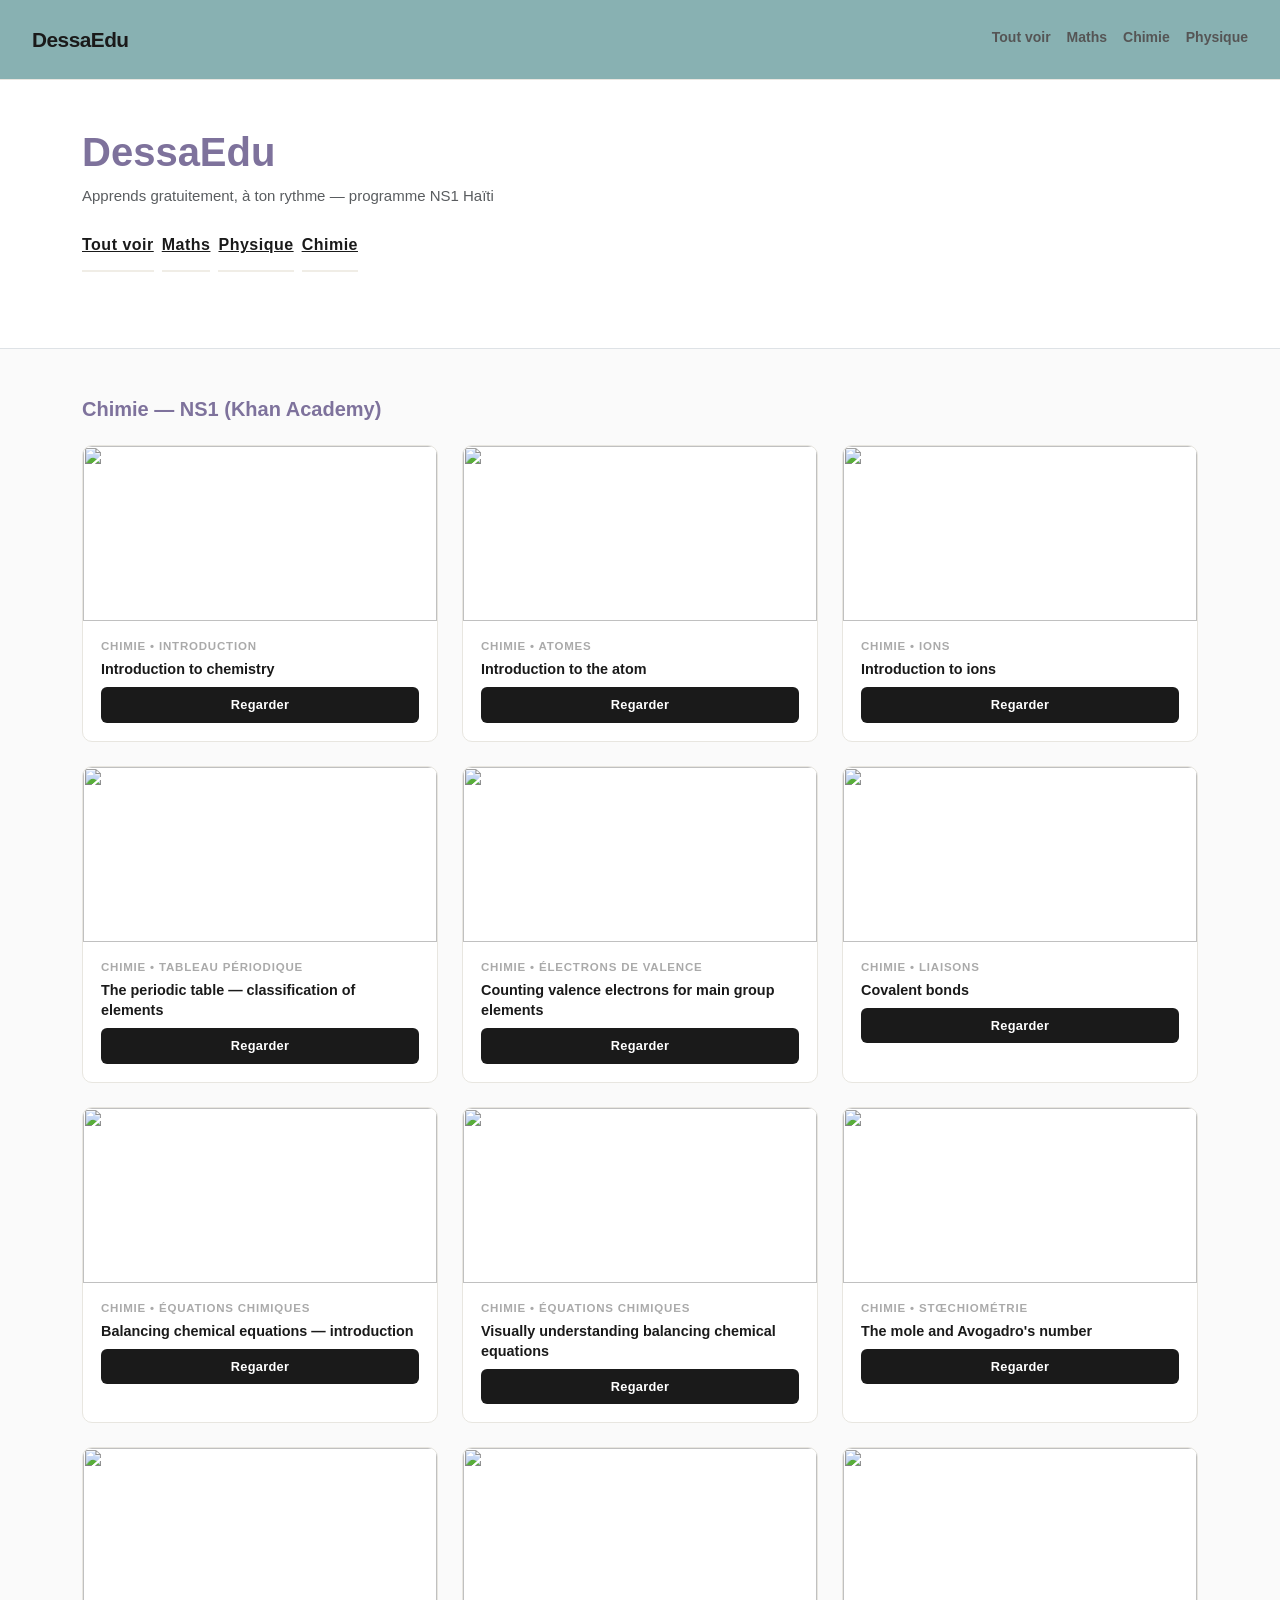
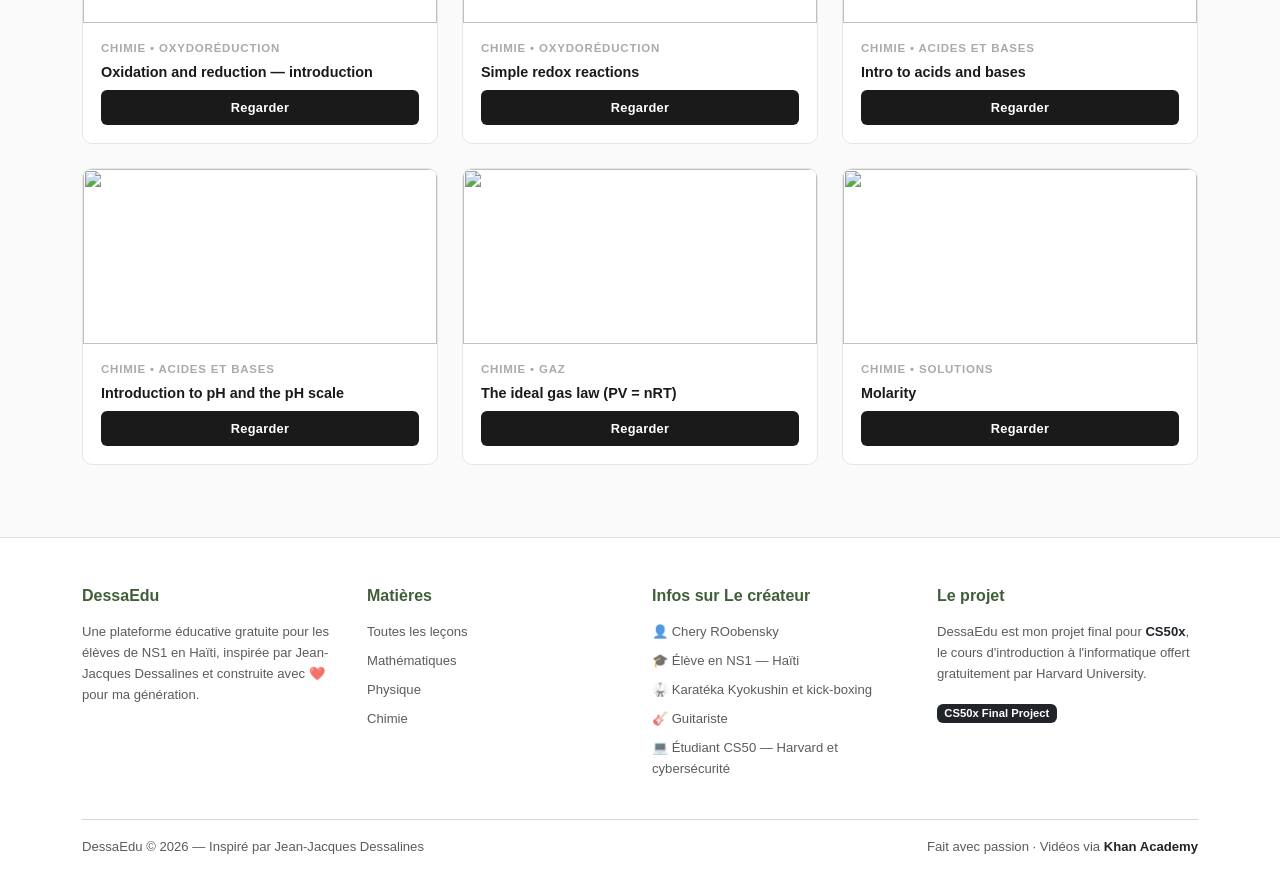
==== commit 83e218ed: "DessaEdu first commit" ====
--- a/chimie.html
+++ b/chimie.html
@@ -209,11 +209,71 @@
         </div>
     </div>
 
-    <!-- Footer -->
-    <footer class="border-top bg-white text-center py-4">
-        <p class="text-muted small mb-0">DessaEdu &copy; 2026 — Inspiré par Jean-Jacques Dessalines</p>
-    </footer>
-
+   <footer class="bg-white border-top pt-5 pb-4 mt-5">
+    <div class="container">
+        <div class="row g-4 mb-4">
+
+            <!-- Col 1 : À propos -->
+            <div class="col-md-3">
+                <h6 class="fw-bold mb-3">DessaEdu</h6>
+                <p class="text-muted small">
+                    Une plateforme éducative gratuite pour les élèves de NS1 en Haïti, 
+                    inspirée par Jean-Jacques Dessalines et construite avec ❤️ pour ma génération.
+                </p>
+            </div>
+
+            <!-- Col 2 : Matières -->
+            <div class="col-md-3">
+                <h6 class="fw-bold mb-3">Matières</h6>
+                <ul class="list-unstyled small">
+                    <li class="mb-2"><a href="index.html" class="text-muted text-decoration-none">Toutes les leçons</a></li>
+                    <li class="mb-2"><a href="math.html" class="text-muted text-decoration-none">Mathématiques</a></li>
+                    <li class="mb-2"><a href="physics.html" class="text-muted text-decoration-none">Physique</a></li>
+                    <li class="mb-2"><a href="chimie.html" class="text-muted text-decoration-none">Chimie</a></li>
+                </ul>
+            </div>
+
+            <!-- Col 3 : Le créateur -->
+            <div class="col-md-3">
+                <h6 class="fw-bold mb-3" >Infos sur Le créateur</h6>
+                <ul class="list-unstyled small text-muted">
+                    <li class="mb-2">👤 Chery ROobensky</li>
+
+                    <li class="mb-2">🎓 Élève en NS1 — Haïti</li>
+                    <li class="mb-2">🥋 Karatéka Kyokushin et kick-boxing </li>
+                    <li class="mb-2">🎸 Guitariste</li>
+                    <li class="mb-2">💻 Étudiant CS50 — Harvard et cybersécurité</li>
+                </ul>
+            </div>
+
+            <!-- Col 4 : À propos du projet -->
+            <div class="col-md-3">
+                <h6 class="fw-bold mb-3">Le projet</h6>
+                <p class="text-muted small">
+                    DessaEdu est mon projet final pour 
+                    <a href="https://cs50.harvard.edu" target="_blank" class="text-dark fw-semibold text-decoration-none">CS50x</a>, 
+                    le cours d'introduction à l'informatique offert gratuitement par Harvard University.
+                </p>
+                <span class="badge bg-dark">CS50x Final Project</span>
+            </div>
+
+        </div>
+
+        <!-- Divider -->
+        <hr class="text-muted">
+
+        <!-- Bas du footer -->
+        <div class="d-flex flex-wrap justify-content-between align-items-center">
+            <p class="text-muted small mb-0">
+                DessaEdu &copy; 2026 — Inspiré par Jean-Jacques Dessalines
+            </p>
+            <p class="text-muted small mb-0">
+                Fait avec passion · Vidéos via 
+                <a href="https://www.khanacademy.org" target="_blank" class="text-dark text-decoration-none fw-semibold">Khan Academy</a>
+            </p>
+        </div>
+    </div>
+</footer>
     <script>
         function filtrer(matiere) {
             const cards = document.querySelectorAll('.video-card');
--- a/styles.css
+++ b/styles.css
@@ -9,9 +9,9 @@
 }
 
 body {
-    background: #f7f6f3;
+    background: #3a869e;
     font-family: 'Segoe UI', system-ui, sans-serif;
-    color: #1a1a1a;
+    color: #7e729c;
     font-size: 15px;
     line-height: 1.6;
 }
@@ -20,7 +20,7 @@
    NAVBAR
 ===================== */
 .navbar {
-    background: #fff !important;
+    background: #88B1B2 !important;
     border-bottom: 1px solid #e8e6e0 !important;
     padding: 18px 32px !important;
     position: sticky;
@@ -182,7 +182,7 @@
 ===================== */
 footer {
     background: #111;
-    color: #fff;
+    color: #405f38;
     padding: 60px 0 30px 0;
     margin-top: 80px;
 }
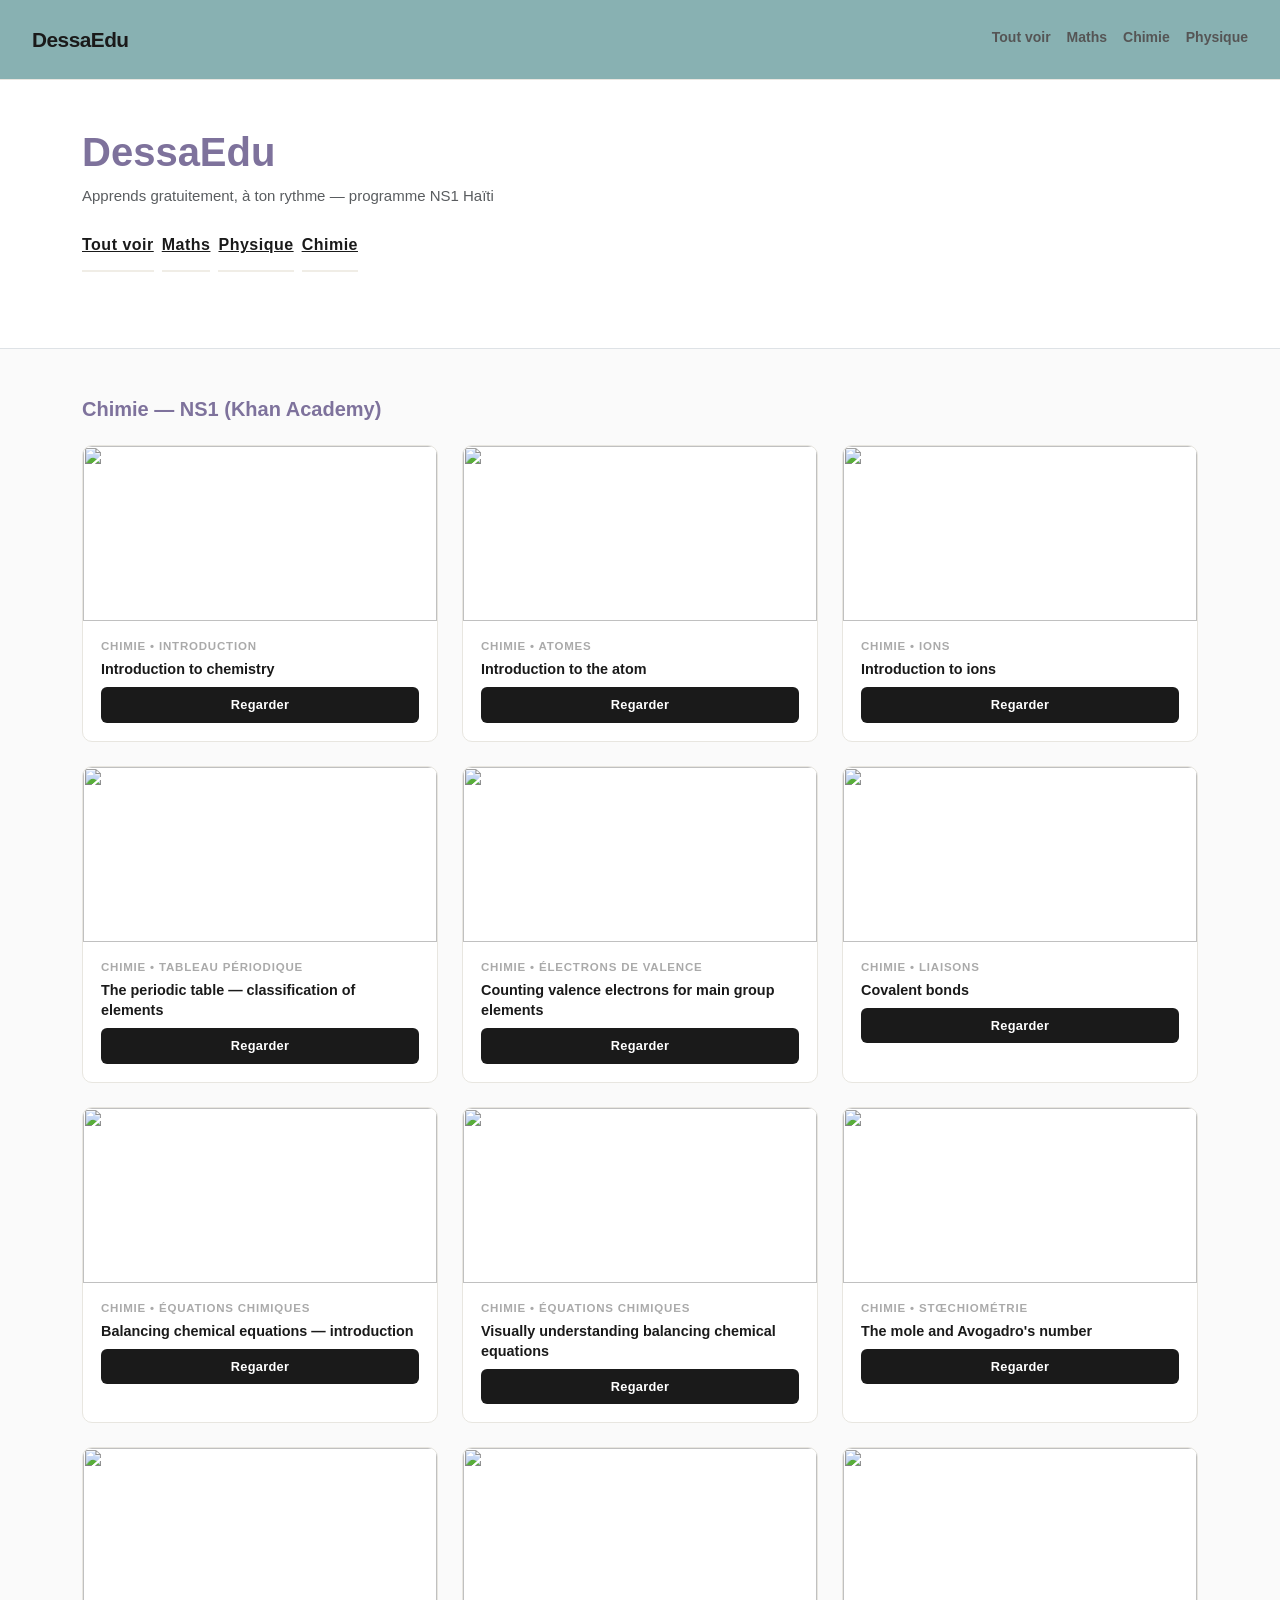
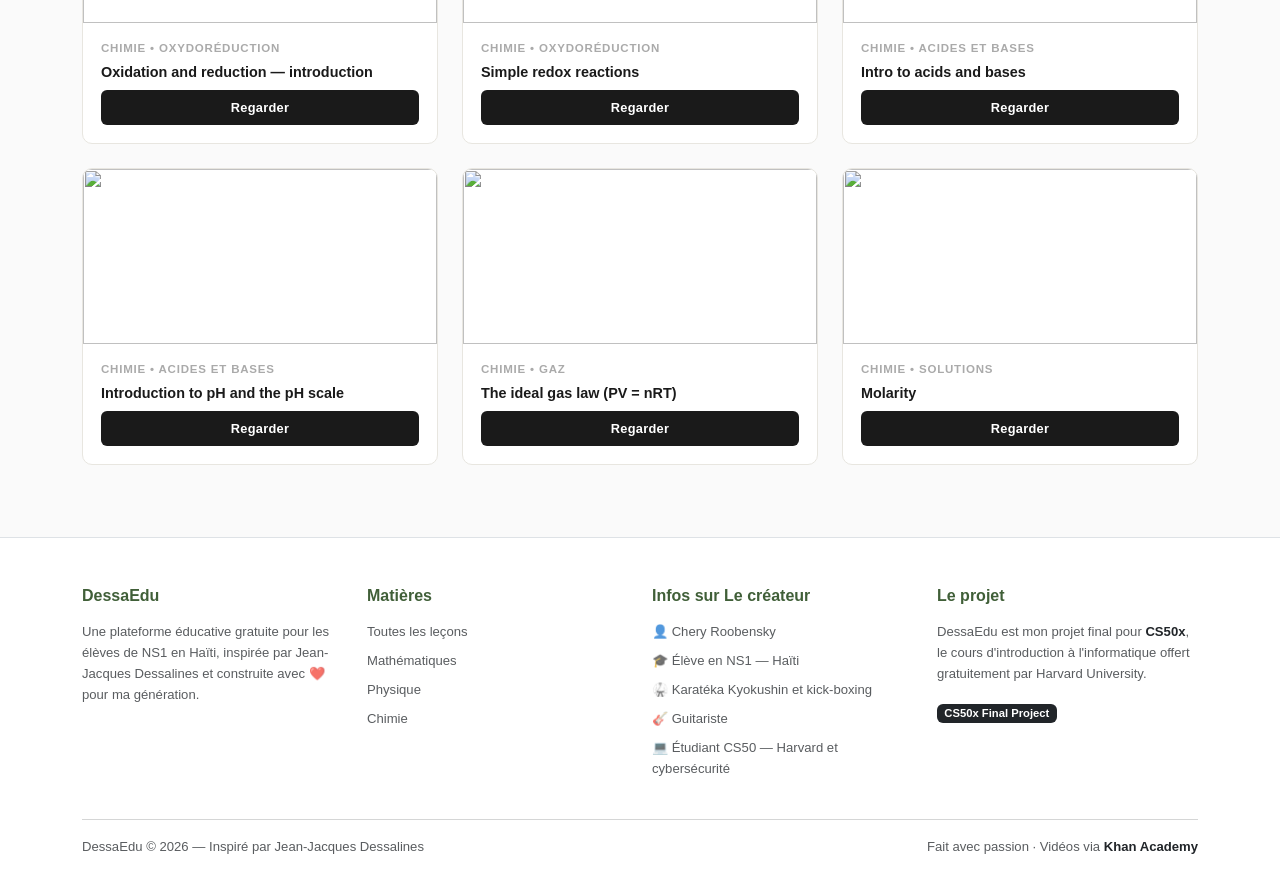
==== commit 794a376e: "DessaEdu first commit" ====
--- a/chimie.html
+++ b/chimie.html
@@ -237,7 +237,7 @@
             <div class="col-md-3">
                 <h6 class="fw-bold mb-3" >Infos sur Le créateur</h6>
                 <ul class="list-unstyled small text-muted">
-                    <li class="mb-2">👤 Chery ROobensky</li>
+                    <li class="mb-2">👤 Chery Roobensky</li>
 
                     <li class="mb-2">🎓 Élève en NS1 — Haïti</li>
                     <li class="mb-2">🥋 Karatéka Kyokushin et kick-boxing </li>
--- a/styles.css
+++ b/styles.css
@@ -7,7 +7,7 @@
     margin: 0;
     padding: 0;
 }
-
+/* /* from claude code */
 body {
     background: #3a869e;
     font-family: 'Segoe UI', system-ui, sans-serif;
@@ -45,7 +45,7 @@
     border-bottom: 2px solid transparent;
     transition: color 0.2s, border-color 0.2s;
 }
-
+* /* from claude code */
 .navbar a.text-dark:hover {
     color: #1a1a1a !important;
     border-bottom-color: #f5c518;
@@ -124,7 +124,7 @@
     transition: transform 0.18s, box-shadow 0.18s;
     overflow: hidden;
 }
-
+* /* from claude code */
 .video-card .card:hover {
     transform: translateY(-4px);
     box-shadow: 0 8px 24px rgba(0,0,0,0.08);
@@ -171,7 +171,7 @@
     letter-spacing: 0.3px;
     transition: background 0.18s, opacity 0.18s;
 }
-
+* /* from claude code */
 .video-card .btn-dark:hover {
     background: #333 !important;
     opacity: 0.92;
